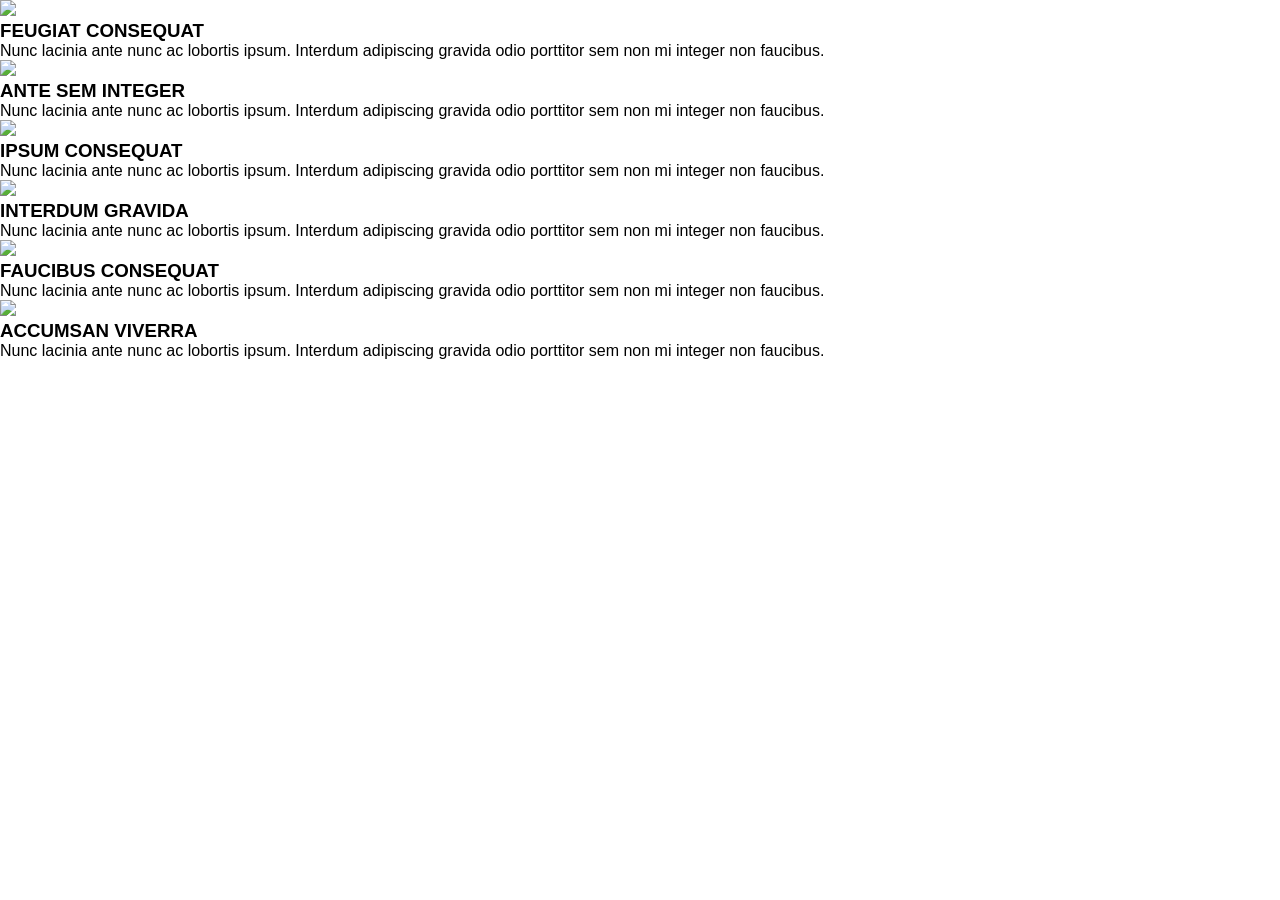
==== index.html @ dc194d65 "dd" ====
<!DOCTYPE html>
<html lang="en">
<head>
    <meta charset="UTF-8">
    <meta name="viewport" content="width=device-width, initial-scale=1.0">
    <title>cards</title>
<link rel="stylesheet" href="./eltalawy.css"

</head>

<body>

    <div class="container">

        <div class="card">
            <i class="fa-regular fa-address-card"></i>
            <p>
                <img src="https://cdn-icons-png.flaticon.com/512/6080/6080012.png"
             img{
                width="68px"
                height="auto"

                }
            </p>
            <h3>FEUGIAT CONSEQUAT</h3>
            <p>
                Nunc lacinia ante nunc ac lobortis ipsum.
                Interdum adipiscing gravida odio porttitor
                sem non mi integer non faucibus.
            </p>
        </div>

        <div class="card">
            <i class="fa-regular fa-copy"></i>
            <p>
                <img src="https://cdn.creativefabrica.com/2018/11/Files-icon-by-rudezstudio-5-580x386.jpg"
                img{
                    width="100px"
                    height="auto"
                }
            </p>
            <h3>ANTE SEM INTEGER</h3>
            <p>
                Nunc lacinia ante nunc ac lobortis ipsum.
                Interdum adipiscing gravida odio porttitor
                sem non mi integer non faucibus.
            </p>
        </div>

        <div class="card">
            <i class="fa-regular fa-floppy-disk"></i>
            <p>
                <img src="https://img.icons8.com/sf-regular/1200/save.jpg"
                img{
                    width="70px"
                    height="auto"
                }
            </p>
            <h3>IPSUM CONSEQUAT</h3>
            <p>
                Nunc lacinia ante nunc ac lobortis ipsum.
                Interdum adipiscing gravida odio porttitor
                sem non mi integer non faucibus.
            </p>
        </div>

        <div class="card">
            <i class="fa-solid fa-chart-line"></i>
            <p>
                <img src="https://media.istockphoto.com/id/1225609127/vector/growing-business-concept.jpg?s=612x612&w=0&k=20&c=RWDV5WgdK55I-9KB9xWBWs770pWE3qCGK34ZCvB1uG8="
                img{
                    width="70"
                    height="auto"
                }
            </p>
            <h3>INTERDUM GRAVIDA</h3>
            <p>
                Nunc lacinia ante nunc ac lobortis ipsum.
                Interdum adipiscing gravida odio porttitor
                sem non mi integer non faucibus.
            </p>
        </div>

        <div class="card">
            <i class="fa-regular fa-paper-plane"></i>
            <p>
                <img src="https://static.vecteezy.com/system/resources/thumbnails/015/197/847/small/paper-plane-icon-free-vector.jpg"
                img{
                    width="100"
                    height="auto"
                }
            </p>
            <h3>FAUCIBUS CONSEQUAT</h3>
            <p>
                Nunc lacinia ante nunc ac lobortis ipsum.
                Interdum adipiscing gravida odio porttitor
                sem non mi integer non faucibus.
            </p>
        </div>

        <div class="card">
            <i class="fa-solid fa-qrcode"></i>
            <p>
                <img src="https://media.istockphoto.com/id/1192888340/vector/qr-code-icon-vector-illustration-in-flat-design.jpg?s=612x612&w=0&k=20&c=TRBti-3g0hAdbiVGlIrTj-k7W4L0sTEHc3njhJ8-QRY="
                img{
                    width="100px"
                    height="auto"
                }
            </p>
            <h3>ACCUMSAN VIVERRA</h3>
            <p>
                Nunc lacinia ante nunc ac lobortis ipsum.
                Interdum adipiscing gravida odio porttitor
                sem non mi integer non faucibus.
            </p>
        </div>

    </div>

</body>
</html>
---- eltalawy.css ----
* {
    margin: 0;
    padding: 0;
    box-sizing: border-box;
}

body {
    font-family: Arial, sans-serif;
}

.hero {
    height: 500px;

    background: linear-gradient(
        110deg,
        #ed1c24,
        #c52268,
        #7138a8
    );

    color: white;
}

nav {
    height: 90px;

    display: flex;
    align-items: center;
    justify-content: space-between;

    padding: 0 7%;
}

nav a {
    color: white;
    text-decoration: none;
    font-size: 21px;
    font-weight: bold;
    transition: 0.8s;
}

nav a:hover {
    color: #6143a6;
    transform: scale(1.1);
}












.logo {
    font-size: 20px;
    font-weight: bold;
}

/* nav a:hover {
    color: black;
} */

nav a:hover svg {
    color: yellow;
    border-bottom: 2px solid yellow;
}








.menu {
    display: flex;
    gap: 55px;
}

.menu a {
    color: white;
    text-decoration: none;
    font-size: 13px;
    font-weight: bold;
}



.hero-content {
    text-align: center;

    padding-top: 80px;
}

.hero-content h1 {
    font-size: 50px;
    margin-bottom: 25px;
}

.hero-content p {
    font-size: 14px;
    line-height: 1.7;
    opacity: 0.9;
}



.play-button {
    width: 70px;
    height: 70px;

    margin: 30px auto;

    border-radius: 50%;

    background: rgba(255, 255, 255, 0.12);

    display: flex;
    justify-content: center;
    align-items: center;

    box-shadow: 0 0 0 10px rgba(255,255,255,0.05);

}
 
.play-button:hover{
    background-color: rgb(22, 223, 59);
}

.play-button:hover i{
    color: #ed1c24;
    
    
}

.play-button{
    width: 100px;
    height: 100px;
    background-color: rgba(255,255,255,0.1);
    border-radius: 50%;
    display: flex;
    justify-content: center;
    align-items: center;
    transition: 0.3s;
    cursor: pointer;
}

.play-button svg{
    color: rgb(214, 17, 17);
    font-size: 30px;
    transition: 0.3s;
}



.experts {
    height: 250px;

    background: rgb(243, 237, 237);

    display: flex;
    justify-content: center;
    align-items: flex-start;

    padding-top: 85px;
}

.experts h2 {
    font-size: 30px;
    color: #27313d;
}

.experts h2 span {
    color: #df2948;
}
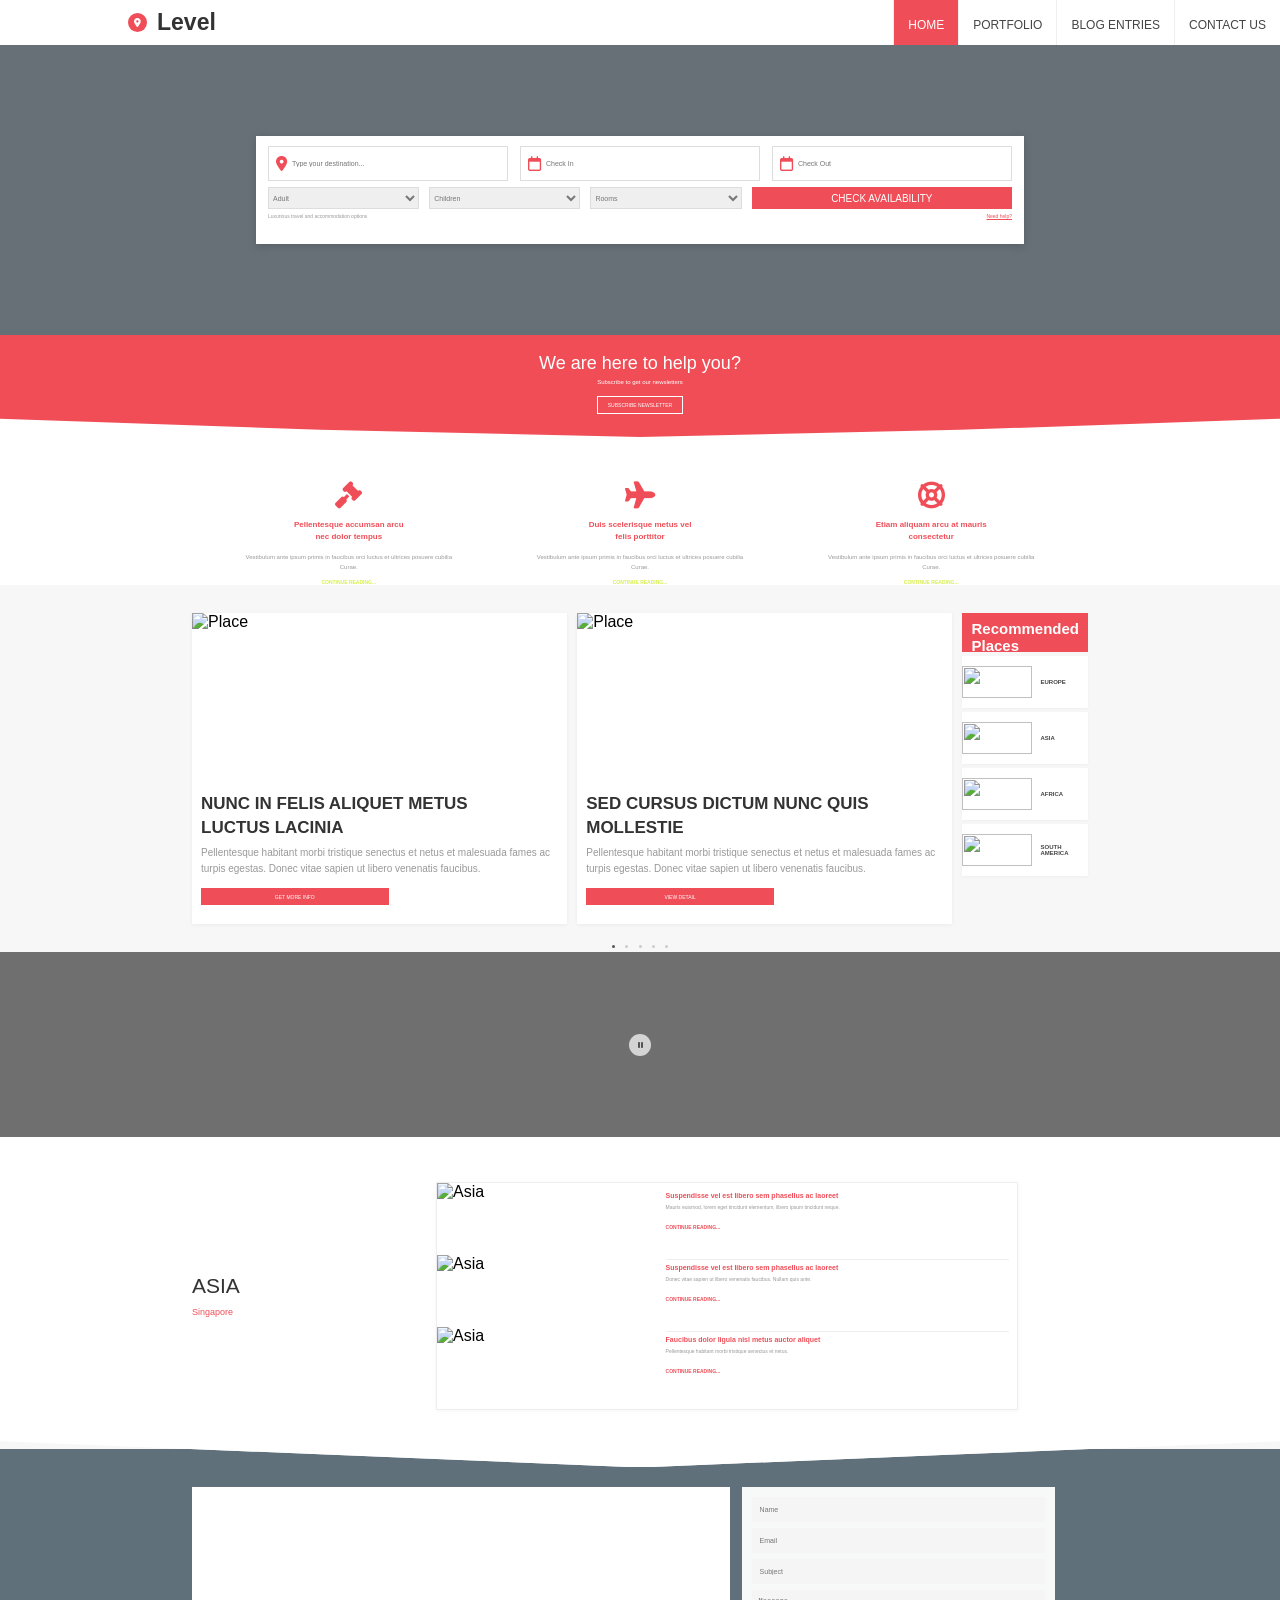
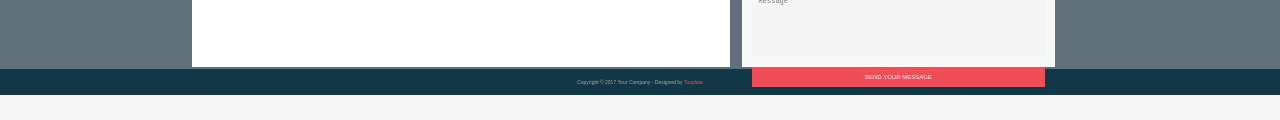
==== commit abf0d8bb: "dd" ====
--- a/index.html
+++ b/index.html
@@ -1,126 +1,359 @@
 <!DOCTYPE html>
 <html lang="en">
 <head>
-    <meta charset="UTF-8">
-    <meta name="viewport" content="width=device-width, initial-scale=1.0">
-    <title>cards</title>
-<link rel="stylesheet" href="./eltalawy.css"
-
+  <meta charset="UTF-8">
+  <meta name="viewport" content="width=device-width, initial-scale=1.0">
+  <title>Travel Booking</title>
+  <link rel="stylesheet" href="./style1.css">
+  <!-- FontAwesome Icons -->
+  <link rel="stylesheet" href="https://cdnjs.cloudflare.com/ajax/libs/font-awesome/6.4.0/css/all.min.css">
+  <!-- Google Fonts -->
+  <link href="https://fonts.googleapis.com/css2?family=Open+Sans:wght@300;400;600;700&display=swap" rel="stylesheet">
+  
 </head>
-
 <body>
 
-    <div class="container">
-
-        <div class="card">
-            <i class="fa-regular fa-address-card"></i>
-            <p>
-                <img src="https://cdn-icons-png.flaticon.com/512/6080/6080012.png"
-             img{
-                width="68px"
-                height="auto"
-
-                }
-            </p>
-            <h3>FEUGIAT CONSEQUAT</h3>
-            <p>
-                Nunc lacinia ante nunc ac lobortis ipsum.
-                Interdum adipiscing gravida odio porttitor
-                sem non mi integer non faucibus.
-            </p>
-        </div>
-
-        <div class="card">
-            <i class="fa-regular fa-copy"></i>
-            <p>
-                <img src="https://cdn.creativefabrica.com/2018/11/Files-icon-by-rudezstudio-5-580x386.jpg"
-                img{
-                    width="100px"
-                    height="auto"
-                }
-            </p>
-            <h3>ANTE SEM INTEGER</h3>
-            <p>
-                Nunc lacinia ante nunc ac lobortis ipsum.
-                Interdum adipiscing gravida odio porttitor
-                sem non mi integer non faucibus.
-            </p>
-        </div>
-
-        <div class="card">
-            <i class="fa-regular fa-floppy-disk"></i>
-            <p>
-                <img src="https://img.icons8.com/sf-regular/1200/save.jpg"
-                img{
-                    width="70px"
-                    height="auto"
-                }
-            </p>
-            <h3>IPSUM CONSEQUAT</h3>
-            <p>
-                Nunc lacinia ante nunc ac lobortis ipsum.
-                Interdum adipiscing gravida odio porttitor
-                sem non mi integer non faucibus.
-            </p>
-        </div>
-
-        <div class="card">
-            <i class="fa-solid fa-chart-line"></i>
-            <p>
-                <img src="https://media.istockphoto.com/id/1225609127/vector/growing-business-concept.jpg?s=612x612&w=0&k=20&c=RWDV5WgdK55I-9KB9xWBWs770pWE3qCGK34ZCvB1uG8="
-                img{
-                    width="70"
-                    height="auto"
-                }
-            </p>
-            <h3>INTERDUM GRAVIDA</h3>
-            <p>
-                Nunc lacinia ante nunc ac lobortis ipsum.
-                Interdum adipiscing gravida odio porttitor
-                sem non mi integer non faucibus.
-            </p>
-        </div>
-
-        <div class="card">
-            <i class="fa-regular fa-paper-plane"></i>
-            <p>
-                <img src="https://static.vecteezy.com/system/resources/thumbnails/015/197/847/small/paper-plane-icon-free-vector.jpg"
-                img{
-                    width="100"
-                    height="auto"
-                }
-            </p>
-            <h3>FAUCIBUS CONSEQUAT</h3>
-            <p>
-                Nunc lacinia ante nunc ac lobortis ipsum.
-                Interdum adipiscing gravida odio porttitor
-                sem non mi integer non faucibus.
-            </p>
-        </div>
-
-        <div class="card">
-            <i class="fa-solid fa-qrcode"></i>
-            <p>
-                <img src="https://media.istockphoto.com/id/1192888340/vector/qr-code-icon-vector-illustration-in-flat-design.jpg?s=612x612&w=0&k=20&c=TRBti-3g0hAdbiVGlIrTj-k7W4L0sTEHc3njhJ8-QRY="
-                img{
-                    width="100px"
-                    height="auto"
-                }
-            </p>
-            <h3>ACCUMSAN VIVERRA</h3>
-            <p>
-                Nunc lacinia ante nunc ac lobortis ipsum.
-                Interdum adipiscing gravida odio porttitor
-                sem non mi integer non faucibus.
-            </p>
-        </div>
-
-    </div>
+    <!-- Navbar -->
+    <header>
+        <div class="logo">
+            <span><i class="fa-solid fa-location-dot"></i></span>
+            <b>Level</b>
+        </div>
+
+        <nav>
+            <a class="active" href="#">HOME</a>
+            <a href="#">PORTFOLIO</a>
+            <a href="#">BLOG ENTRIES</a>
+            <a href="#">CONTACT US</a>
+        </nav>
+    </header>
+
+    <!-- Hero -->
+    <section class="hero">
+
+        <div class="search-box">
+
+            <div class="top-search">
+                <div>
+                    <i class="fa-solid fa-location-dot"></i>
+                    <input type="text" placeholder="Type your destination...">
+                </div>
+
+                <div>
+                    <i class="fa-regular fa-calendar"></i>
+                    <input type="text" placeholder="Check In">
+                </div>
+
+                <div>
+                    <i class="fa-regular fa-calendar"></i>
+                    <input type="text" placeholder="Check Out">
+                </div>
+            </div>
+
+            <div class="bottom-search">
+
+                <select>
+                    <option>Adult</option>
+                    <option>1 Adult</option>
+                    <option>2 Adults</option>
+                </select>
+
+                <select>
+                    <option>Children</option>
+                    <option>1 Child</option>
+                    <option>2 Children</option>
+                </select>
+
+                <select>
+                    <option>Rooms</option>
+                    <option>1 Room</option>
+                    <option>2 Rooms</option>
+                </select>
+
+                <button>CHECK AVAILABILITY</button>
+
+            </div>
+
+            <div class="search-footer">
+                <span>Luxurious travel and accommodation options</span>
+                <a href="#">Need help?</a>
+            </div>
+
+        </div>
+
+    </section>
+
+    <!-- Red Section -->
+    <section class="help">
+
+        <h1>We are here to help you?</h1>
+
+        <p>Subscribe to get our newsletters</p>
+
+        <button>SUBSCRIBE NEWSLETTER</button>
+
+    </section>
+
+    <!-- Services -->
+    <section class="services">
+
+        <div class="service">
+
+            <i class="fa-solid fa-gavel"></i>
+
+            <h3>
+                Pellentesque accumsan arcu<br>
+                nec dolor tempus
+            </h3>
+
+            <p>
+                Vestibulum ante ipsum primis in faucibus orci
+                luctus et ultrices posuere cubilia Curae.
+            </p>
+
+            <a href="#">CONTINUE READING...</a>
+
+        </div>
+
+        <div class="service">
+
+            <i class="fa-solid fa-plane"></i>
+
+            <h3>
+                Duis scelerisque metus vel<br>
+                felis porttitor
+            </h3>
+
+            <p>
+                Vestibulum ante ipsum primis in faucibus orci
+                luctus et ultrices posuere cubilia Curae.
+            </p>
+
+            <a href="#">CONTINUE READING...</a>
+
+        </div>
+
+        <div class="service">
+
+            <i class="fa-solid fa-life-ring"></i>
+
+            <h3>
+                Etiam aliquam arcu at mauris<br>
+                consectetur
+            </h3>
+
+            <p>
+                Vestibulum ante ipsum primis in faucibus orci
+                luctus et ultrices posuere cubilia Curae.
+            </p>
+
+            <a href="#">CONTINUE READING...</a>
+
+        </div>
+
+    </section>
+
+    <!-- SECOND PAGE -->
+
+<section class="places-section">
+
+    <div class="places-container">
+
+        <!-- Card 1 -->
+        <div class="place-card">
+
+            <img src="https://upload.wikimedia.org/wikipedia/commons/3/3c/Vue_de_nuit_de_la_Place_Stanislas_%C3%A0_Nancy.jpg?utm_source=arz.wikipedia.org&utm_campaign=index&utm_content=original" alt="Place">
+
+            <h3>
+                NUNC IN FELIS ALIQUET METUS
+                <br>
+                LUCTUS LACINIA
+            </h3>
+
+            <p>
+                Pellentesque habitant morbi tristique senectus
+                et netus et malesuada fames ac turpis egestas.
+                Donec vitae sapien ut libero venenatis faucibus.
+            </p>
+
+            <button>GET MORE INFO</button>
+
+        </div>
+
+
+        <!-- Card 2 -->
+        <div class="place-card">
+
+            <img src="https://encrypted-tbn0.gstatic.com/images?q=tbn:ANd9GcQHFlK4n_qS8qAuRBcw7io3bqrmpsAajYWH22nhiCcra4x18peoLrNWmdWL&s=10" alt="Place">
+
+            <h3>
+                SED CURSUS DICTUM NUNC QUIS
+                <br>
+                MOLLESTIE
+            </h3>
+
+            <p>
+                Pellentesque habitant morbi tristique senectus
+                et netus et malesuada fames ac turpis egestas.
+                Donec vitae sapien ut libero venenatis faucibus.
+            </p>
+
+            <button>VIEW DETAIL</button>
+
+        </div>
+
+
+        <!-- Recommended Places -->
+        <div class="recommended">
+
+            <div class="recommended-title">
+                <h3>Recommended Places</h3>
+                <p>Explore popular places around the world</p>
+            </div>
+
+
+            <div class="recommend-item">
+                <img src="https://encrypted-tbn0.gstatic.com/images?q=tbn:ANd9GcRNu3j9Ig1tqCu7U0ZOjL6Yi-QWaU3pBxtAJ2YFH0kPvw&s=10">
+                <span>EUROPE</span>
+            </div>
+
+            <div class="recommend-item">
+                <img src="https://encrypted-tbn0.gstatic.com/images?q=tbn:ANd9GcTNssGjLLeMTdkpVIrrKhPPSm8dDDQnYRt37i1aDmDImGo5mjt4MUMAcglq&s=10">
+                <span>ASIA</span>
+            </div>
+
+            <div class="recommend-item">
+                <img src="https://encrypted-tbn0.gstatic.com/images?q=tbn:ANd9GcSWWx666M0Yq7VXek4WkzVaiTfbwPPPXDGkDTLqkuZxAcmzPTNxZQlzGoY&s=10">
+                <span>AFRICA</span>
+            </div>
+
+            <div class="recommend-item">
+                <img src="https://encrypted-tbn0.gstatic.com/images?q=tbn:ANd9GcRFS06flIfXg-CZUhlkNvIVpizZEPI5uvkr7t-WpTZrVw&s=10">
+                <span>SOUTH AMERICA</span>
+            </div>
+
+        </div>
+
+    </div>
+
+    <!-- Dots -->
+    <div class="slider-dots">
+        <span class="active-dot"></span>
+        <span></span>
+        <span></span>
+        <span></span>
+        <span></span>
+    </div>
+
+<!-- VIDEO SECTION -->
+
+<section class="video-section">
+
+    <div class="video-overlay">
+        <div class="pause-button">
+            <i class="fa-solid fa-pause"></i>
+        </div>
+    </div>
+
+</section>
+
+<!-- ASIA SECTION -->
+
+<section class="asia-section">
+
+    <div class="asia-content">
+
+        <div class="asia-title">
+            <h1>ASIA</h1>
+            <span>Singapore</span>
+        </div>
+
+        <div class="asia-box">
+
+            <div class="asia-images">
+
+                <img src="https://img.flytrippers.com/wp-content/uploads/2023/09/01141755/asia-different-regions-scaled.jpg" alt="Asia">
+                <img src="https://media.cntraveler.com/photos/67224275db713debb28dfdfb/master/w_2560%2Cc_limit/464_JZARINS_CNT_Osaka_132-(1).jpg" alt="Asia">
+                <img src="https://encrypted-tbn0.gstatic.com/images?q=tbn:ANd9GcSoyoamT8EHhReYkbSMvb2YW_7hS_lflTmR_I60HLvhKvKOp7tC3c-yMjse&s=10" alt="Asia">
+
+            </div>
+
+            <div class="asia-text">
+
+                <div>
+                    <h3>Suspendisse vel est libero sem phasellus ac laoreet</h3>
+                    <p>
+                        Mauris euismod, lorem eget tincidunt
+                        elementum, libero ipsum tincidunt neque.
+                    </p>
+                    <a href="#">CONTINUE READING...</a>
+                </div>
+
+                <div>
+                    <h3>Suspendisse vel est libero sem phasellus ac laoreet</h3>
+                    <p>
+                        Donec vitae sapien ut libero venenatis
+                        faucibus. Nullam quis ante.
+                    </p>
+                    <a href="#">CONTINUE READING...</a>
+                </div>
+
+                <div>
+                    <h3>Faucibus dolor ligula nisl metus auctor aliquet</h3>
+                    <p>
+                        Pellentesque habitant morbi tristique
+                        senectus et netus.
+                    </p>
+                    <a href="#">CONTINUE READING...</a>
+                </div>
+
+            </div>
+
+        </div>
+
+    </div>
+
+</section>
+
+<!-- CONTACT SECTION -->
+
+<section class="contact-section">
+    <div class="contact-container">
+
+        <!-- Map -->
+        <div class="map-box">
+            <iframe
+                src="https://www.google.com/maps?q=Singapore&output=embed"
+                loading="lazy">
+            </iframe>
+        </div>
+
+        <!-- Contact Form -->
+        <div class="contact-form">
+            <input type="text" placeholder="Name">
+            <input type="email" placeholder="Email">
+            <input type="text" placeholder="Subject">
+            <textarea placeholder="Message"></textarea>
+            <button>SEND YOUR MESSAGE</button>
+
+        </div>
+
+    </div>
+
+</section>
+
+<!-- FOOTER -->
+
+<footer>
+    <p>
+        Copyright © 2017 Your Company - Designed by
+        <span>Tooplate</span>
+    </p>
+
+</footer>
+
+</section>
 
 </body>
 </html>
 
-
-
-
-
--- a/style1.css
+++ b/style1.css
@@ -0,0 +1,624 @@
+* {
+    margin: 0;
+    padding: 0;
+    box-sizing: border-box;
+}
+
+body {
+    font-family: Arial, sans-serif;
+}
+
+/* NAVBAR */
+
+header {
+    height: 45px;
+    background: white;
+    display: flex;
+    justify-content: space-between;
+    align-items: center;
+    padding-left: 10%;
+    padding-right: 0;
+}
+
+.logo {
+    display: flex;
+    align-items: center;
+    gap: 10px;
+    font-size: 23px;
+    color: #333;
+}
+
+.logo span {
+    width: 19px;
+    height: 19px;
+    background: #ef4d57;
+    color: white;
+    border-radius: 50%;
+    display: flex;
+    align-items: center;
+    justify-content: center;
+    font-size: 9px;
+}
+
+nav {
+    height: 45px;
+    display: flex;
+}
+
+nav a {
+    text-decoration: none;
+    color: #444;
+    font-size: 12px;
+    padding: 18px 14px;
+    border-left: 1px solid #eee;
+}
+
+nav a.active {
+    background: #ef4d57;
+    color: white;
+}
+
+/* HERO */
+
+.hero {
+    height: 290px;
+    background-image:
+        linear-gradient(
+            rgba(20, 35, 45, 0.65),
+            rgba(20, 35, 45, 0.65)
+        ),
+        url("https://encrypted-tbn0.gstatic.com/images?q=tbn:ANd9GcQCaZw_Di-GqaYqb5f8SQCccMxdk5qhnhlMmEhpDby8sFNyvMifWPkyl_g&s=10");
+    background-size: cover;
+    background-position: center;
+    position: relative;
+}
+
+/*search box */
+
+.search-box {
+    position: absolute;
+    width: 60%;
+    height: 108px;
+    background: white;
+    left: 50%;
+    top: 50%;
+    transform: translate(-50%, -50%);
+    padding: 10px 12px;
+    box-shadow: 0 2px 8px rgba(0,0,0,.15);
+}
+
+/* Top Search*/
+
+.top-search {
+    display: flex;
+    gap: 12px;
+}
+
+.top-search div {
+    border: 1px solid #ddd;
+    height: 35px;
+    display: flex;
+    align-items: center;
+    flex: 1;
+    padding-left: 7px;
+}
+
+.top-search i {
+    color: #ef4d57;
+    font-size: 15px;
+    margin-right: 5px;
+}
+
+.top-search input {
+    border: none;
+    outline: none;
+    width: 100%;
+    font-size: 7px;
+}
+
+/* Bottom Search */
+
+.bottom-search {
+    display: flex;
+    gap: 10px;
+    margin-top: 6px;
+}
+
+.bottom-search select {
+    height: 22px;
+    border: 1px solid #ddd;
+    font-size: 7px;
+    color: #777;
+    flex: 1;
+}
+
+.bottom-search button {
+    width: 35%;
+    border: none;
+    background: #ef4d57;
+    color: white;
+    font-size: 10px;
+    cursor: pointer;
+}
+
+/* Search Footer */
+
+.search-footer {
+    display: flex;
+    justify-content: space-between;
+    font-size: 5px;
+    color: #999;
+    margin-top: 4px;
+}
+
+.search-footer a {
+    color: #ef4d57;
+}
+
+/* RED SECTION */
+
+.help {
+    height: 102px;
+    background: #f04d57;
+    color: white;
+    text-align: center;
+    padding-top: 18px;
+    clip-path: polygon(
+        0 0,
+        100% 0,
+        100% 82%,
+        75% 93%,
+        50% 100%,
+        25% 93%,
+        0 82%
+    );
+}
+
+.help h1 {
+    font-size: 18px;
+    font-weight: 400;
+    margin-bottom: 5px;
+}
+
+.help p {
+    font-size: 6px;
+    margin-bottom: 8px;
+}
+
+.help button {
+    background: transparent;
+    color: white;
+    border: 1px solid white;
+    padding: 5px 10px;
+    font-size: 5px;
+}
+
+/* SERVICES */
+
+.services {
+    width: 65%;
+    margin: 45px auto 0;
+    display: flex;
+    justify-content: space-between;
+    text-align: center;
+}
+
+.service {
+    width: 30%;
+}
+
+.service > i {
+    color: #ef4d57;
+    font-size: 27px;
+    margin-bottom: 10px;
+}
+
+.service h3 {
+    color: #ef4d57;
+    font-size: 8px;
+    line-height: 1.5;
+    margin-bottom: 9px;
+}
+
+.service p {
+    color: #999;
+    font-size: 6px;
+    line-height: 1.7;
+    margin: auto;
+    width: 90%;
+}
+
+.service a {
+    display: block;
+    margin-top: 7px;
+    color: #d7ef4d;
+    text-decoration: none;
+    font-size: 5px;
+    font-weight: bold;
+}
+
+/* SECOND PAGE */
+
+.places-section {
+    background: #f7f7f7;
+    padding: 28px 0 25px;
+    min-height: 260px;
+}
+
+/* Container */
+
+.places-container {
+    width: 70%;
+    margin: auto;
+    display: flex;
+    gap: 10px;
+    align-items: flex-start;
+}
+
+/* CARDS */
+
+.place-card {
+    width: 100%;
+    background: white;
+    padding-bottom: 19px;
+    box-shadow: 0 1px 4px rgba(0,0,0,0.05);
+}
+
+.place-card img {
+    width: 100%;
+    height: 170px;
+    object-fit: cover;
+    display: block;
+}
+
+.place-card h3 {
+    color: #333;
+    font-size: 17px;
+    line-height: 1.4;
+    margin: 9px 9px 5px;
+}
+
+.place-card p {
+    color: #999;
+    font-size: 10px;
+    line-height: 1.6;
+    margin: 0 9px 8px;
+}
+
+.place-card button {
+    width: 50%;
+    margin: 0 9px;
+    height: 17px;
+    border: none;
+    background: #ef4d57;
+    color: white;
+    font-size: 5px;
+    cursor: pointer;
+}
+
+/*  RECOMMENDED */
+
+.recommended {
+    width: 15%;
+}
+
+/* Recomended Title */
+
+.recommended-title {
+    background: #ef4d57;
+    height: 39px;
+    padding: 7px 9px;
+    color: white;
+}
+
+.recommended-title h3 {
+    font-size: 15px;
+    margin-bottom: 3px;
+}
+
+.recommended-title p {
+    font-size: 5px;
+}
+
+/* Places */
+
+.recommend-item {
+    height: 52px;
+    background: white;
+    margin-top: 4px;
+    display: flex;
+    align-items: center;
+    box-shadow: 0 1px 3px rgba(0,0,0,.04);
+}
+
+.recommend-item img {
+    width: 70px;
+    height: 32px;
+    object-fit: cover;
+}
+
+.recommend-item span {
+    font-size: 6px;
+    font-weight: bold;
+    color: #444;
+    margin-left: 8px;
+}
+
+/* DOTS */
+
+.slider-dots {
+    text-align: center;
+    margin-top: 10px;
+}
+
+.slider-dots span {
+    display: inline-block;
+    width: 3px;
+    height: 3px;
+    background: #ccc;
+    border-radius: 50%;
+    margin: 0 3px;
+}
+
+.slider-dots .active-dot {
+    background: #555;
+}
+
+
+
+/* VIDEO SECTION */
+
+.video-section {
+    height: 185px;
+    background-image:
+        linear-gradient(
+            rgba(0, 0, 0, 0.55),
+            rgba(0, 0, 0, 0.55)
+        ),
+        url("video-bg.jpg");
+    background-size: cover;
+    background-position: center;
+    position: relative;
+}
+
+.video-overlay {
+    width: 100%;
+    height: 100%;
+    display: flex;
+    justify-content: center;
+    align-items: center;
+}
+
+.pause-button {
+    width: 22px;
+    height: 22px;
+    background: rgba(255,255,255,0.7);
+    border-radius: 50%;
+    display: flex;
+    align-items: center;
+    justify-content: center;
+    color: #555;
+    font-size: 8px;
+    cursor: pointer;
+}
+
+
+/* ASIA SECTION */
+
+.asia-section {
+    min-height: 330px;
+    background-color: white;
+    background-image:
+        linear-gradient(
+            rgba(255,255,255,0.90),
+            rgba(255,255,255,0.90)
+        ),
+        url("asia-background.jpg");
+    background-size: cover;
+    background-position: center;
+    position: relative;
+    padding: 45px 0 55px;
+
+    
+    clip-path: polygon(
+        0 0,
+        100% 0,
+        100% 92%,
+        75% 96%,
+        50% 100%,
+        25% 96%,
+        0 92%
+    );
+}
+
+
+.asia-content {
+    width: 70%;
+    margin: auto;
+    display: flex;
+    align-items: center;
+    gap: 20px;
+}
+
+
+/* Asia Title */
+
+.asia-title {
+    width: 25%;
+}
+
+.asia-title h1 {
+    color: #333;
+    font-size: 21px;
+    font-weight: 500;
+    margin-bottom: 3px;
+}
+
+.asia-title span {
+    color: #ef4d57;
+    font-size: 9px;
+}
+
+
+/* Box */
+
+.asia-box {
+    width: 65%;
+    display: flex;
+    background: rgba(255,255,255,0.7);
+    border: 1px solid #eee;
+    box-shadow: 0 1px 5px rgba(0,0,0,0.04);
+}
+
+
+/* Images */
+
+.asia-images {
+    width: 38%;
+}
+
+.asia-images img {
+    display: block;
+    width: 90%;
+    height: 72px;
+    object-fit: cover;
+}
+
+
+/* Text */
+
+.asia-text {
+    width: 62%;
+    padding: 5px 8px;
+}
+
+.asia-text > div {
+    height: 72px;
+    border-bottom: 1px solid #eee;
+    padding-top: 3px;
+}
+
+.asia-text > div:last-child {
+    border-bottom: none;
+}
+
+.asia-text h3 {
+    color: #ef4d57;
+    font-size: 7px;
+    line-height: 1.4;
+    margin-bottom: 3px;
+}
+
+.asia-text p {
+    color: #999;
+    font-size: 5px;
+    line-height: 1.5;
+    margin-bottom: 3px;
+}
+
+.asia-text a {
+    color: #ef4d57;
+    text-decoration: none;
+    font-size: 5px;
+    font-weight: bold;
+}
+
+
+/* CONTACT SECTION */
+
+.contact-section {
+    height: 220px;
+    margin-top: -18px;
+    padding-top: 38px;
+    background-image:
+        linear-gradient(
+            rgba(15,40,55,0.65),
+            rgba(15,40,55,0.65)
+        ),
+        url("mountain.jpg");
+    background-size: cover;
+    background-position: center;
+}
+
+
+.contact-container {
+    width: 70%;
+    margin: auto;
+    display: flex;
+    gap: 12px;
+}
+
+
+/* Map */
+
+.map-box {
+    width: 60%;
+    height: 180px;
+    background: white;
+}
+
+.map-box iframe {
+    width: 100%;
+    height: 100%;
+    border: none;
+}
+
+
+/* Form */
+
+.contact-form {
+    width: 35%;
+    height: 180px;
+    background: rgba(255,255,255,0.95);
+    padding: 10px;
+}
+
+.contact-form input {
+    width: 100%;
+    height: 25px;
+    border: none;
+    background: #f5f5f5;
+    margin-bottom: 6px;
+    padding: 0 8px;
+    font-size: 7px;
+    outline: none;
+}
+
+.contact-form textarea {
+    width: 100%;
+    height: 65px;
+    border: none;
+    background: #f5f5f5;
+    margin-bottom: 6px;
+    padding: 7px;
+    resize: none;
+    font-size: 7px;
+    outline: none;
+}
+
+.contact-form button {
+    width: 100%;
+    height: 20px;
+    border: none;
+    background: #ef4d57;
+    color: white;
+    font-size: 6px;
+    cursor: pointer;
+}
+
+
+/* FOOTER */
+
+footer {
+    height: 26px;
+    background: #123747;
+    display: flex;
+    justify-content: center;
+    align-items: center;
+    color: #aaa;
+    font-size: 5px;
+}
+
+footer span {
+    color: #ef4d57;
+}
